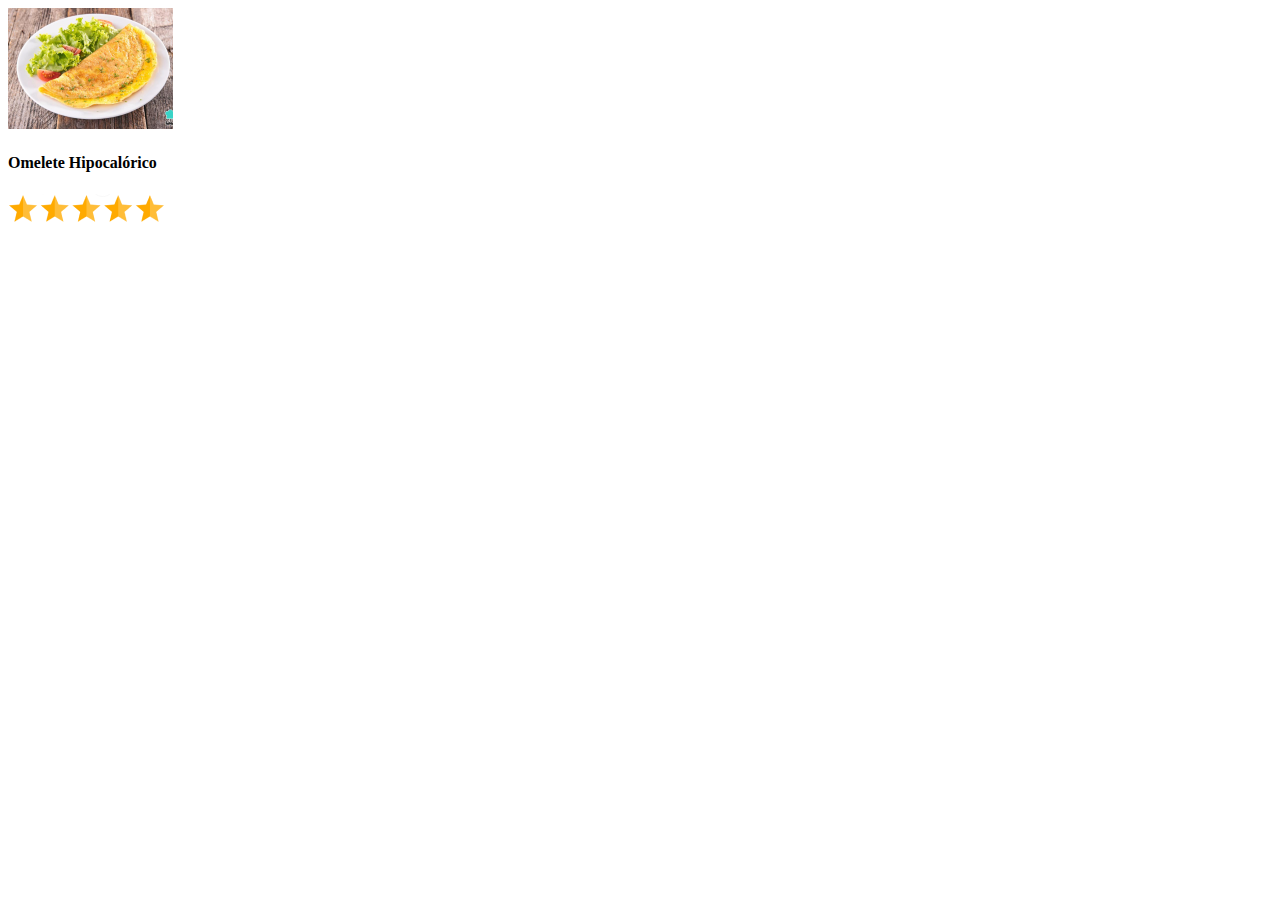
==== receitas.html @ 9f211007 "Figma" ====
<!DOCTYPE html>
<html lang="pt-br">

<head>
    <meta charset="UTF-8">
    <meta name="viewport" content="width=device-width, initial-scale=1.0">
    <title>Figma</title>
    <link rel="stylesheet" href="estilo.css">
</head>

<body>
    </header>
    <main class="Receitas">
        <section>
            <aside>
                <img src="./img/omelete.png" alt="Omelete Hipocalórico">
                <h4>Omelete Hipocalórico</h4>
                <img src="./img/stars.png">
            </aside>
            <aside>
                
            </aside>
        </section>
</body>
---- estilo.css ----
body {
    background-color: rgb(255, 255, 255);
}
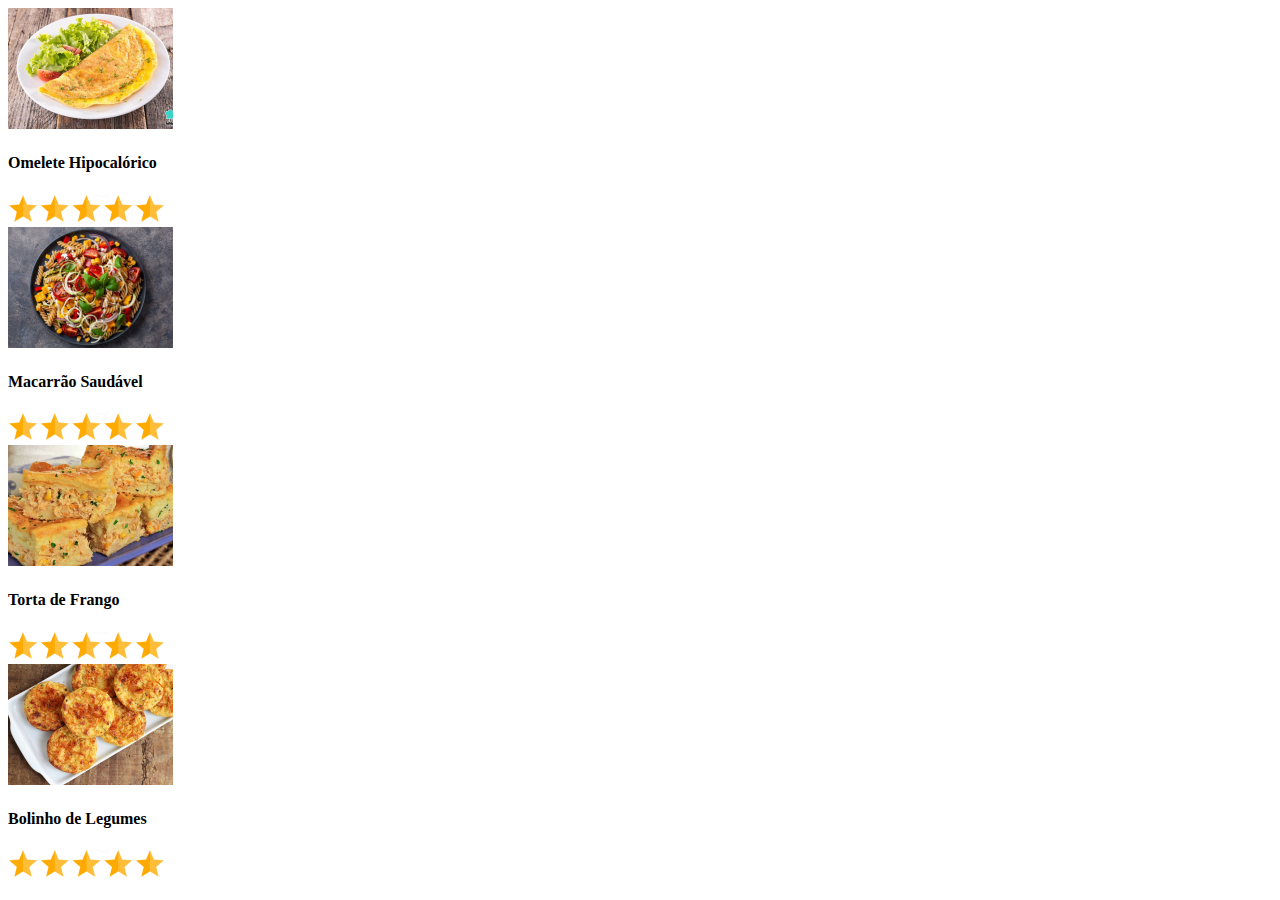
==== commit 5d900340: "Figma" ====
--- a/receitas.html
+++ b/receitas.html
@@ -17,8 +17,28 @@
                 <h4>Omelete Hipocalórico</h4>
                 <img src="./img/stars.png">
             </aside>
+        </section>
+        <section>
             <aside>
-                
+                <img src="./img/macarrao.png" alt="Macarrão Saudável">
+                <h4>Macarrão Saudável</h4>
+                <img src="./img/stars.png"> 
             </aside>
         </section>
+        <section>           
+            <aside>
+                <img src="./img/torta.png" alt="Torta de Frango">
+                <h4>Torta de Frango</h4>
+                <img src="./img/stars.png">
+            </aside>
+        </section> 
+        <section>
+            <aside>
+                <img src="./img/bolinho.png" alt="Bolinho de Legumes">
+                <h4>Bolinho de Legumes</h4>
+                <img src="./img/stars.png">
+            </aside>
+        </section>
+    </main>
+    <footer>
 </body>--- a/estilo.css
+++ b/estilo.css
@@ -1,3 +1,26 @@
+@import url('https://fonts.googleapis.com/css2?family=Inter:wght@100..900&display=swap')
+* {
+    box-sizing: border-box;
+    margin: 0;
+    padding: 0;
+    outline: 0;
+    font-family: 'Inter';
+}
+:root {
+    --primary: #ad887c;
+    --secondary: #d9d9d9;
+    --third: #efefef;
+    --white: #ffffff;
+}
+header {
+    display: flex;
+    justify-content: space-between;
+    border-bottom: var(--primary);
+    border-bottom-width: 0.5rem;
+    border-bottom-style: solid;
+    height: 5rem;
+}
+
 body {
     background-color: rgb(255, 255, 255);
 }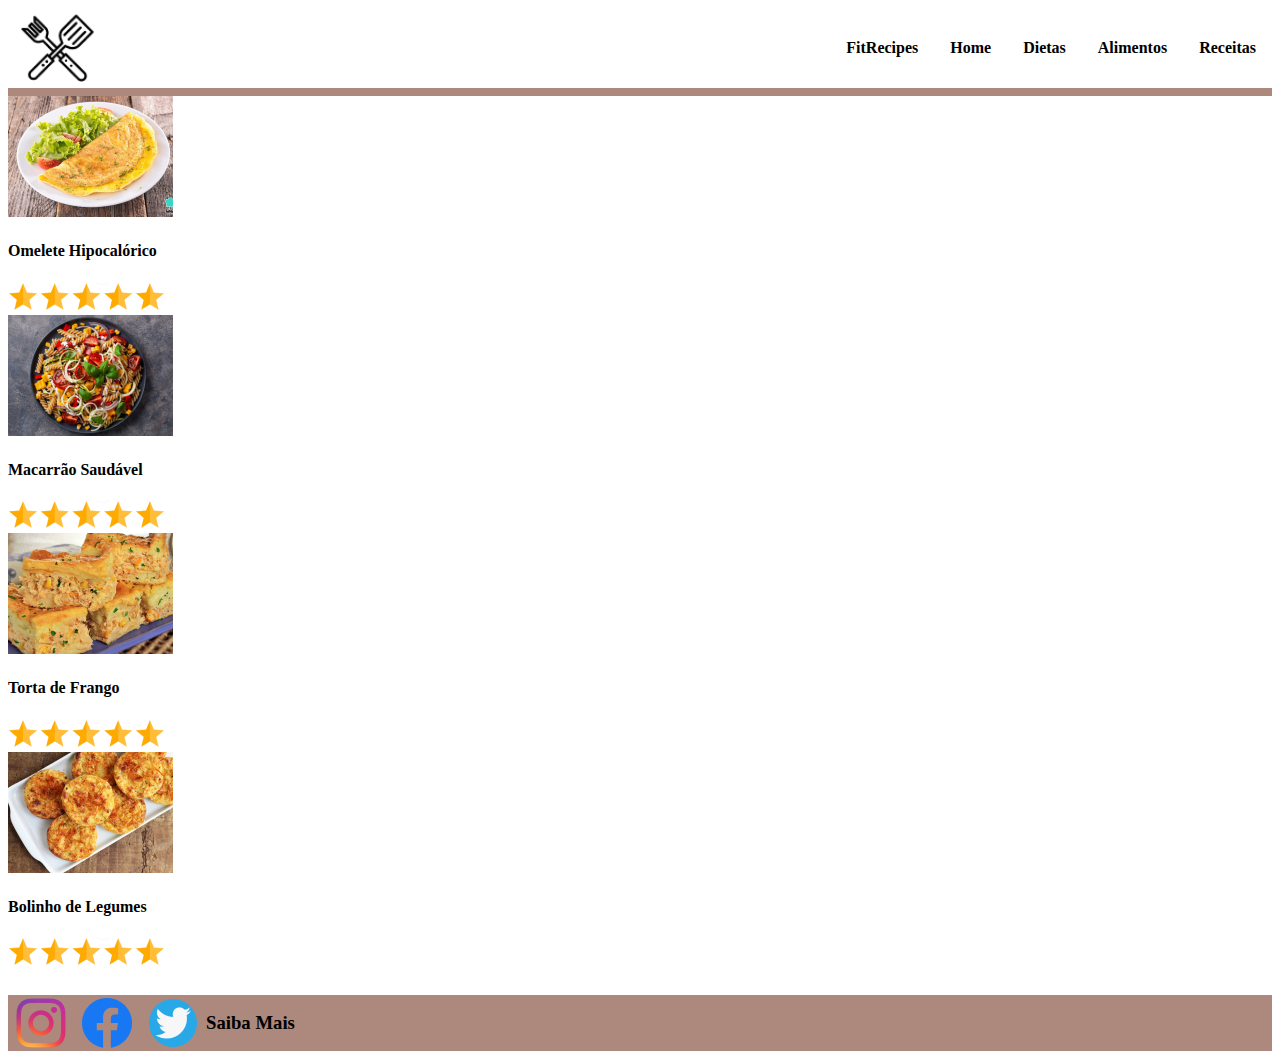
==== commit b03d8198: "Figma" ====
--- a/receitas.html
+++ b/receitas.html
@@ -9,6 +9,15 @@
 </head>
 
 <body>
+    <header>
+        <img src="./img/talher.png" alt="Logo">
+        <nav> 
+            <a href_> FitRecipes </a>
+            <a href="index.html">Home</a>
+            <a href_> Dietas </a> 
+            <a href_> Alimentos </a>
+            <a href="receitas.html">Receitas</a>
+        </nav>
     </header>
     <main class="Receitas">
         <section>
@@ -41,4 +50,11 @@
         </section>
     </main>
     <footer>
-</body>+        <img src="./img/insta.png" alt="Instagram">
+        <img src="./img/face.png" alt="Facebook">
+        <img src="./img/twitter.png" alt="Twitter">
+        <h3>Saiba Mais</h3>
+    </footer>
+</body>
+
+</html>--- a/estilo.css
+++ b/estilo.css
@@ -11,6 +11,7 @@
     --secondary: #d9d9d9;
     --third: #efefef;
     --white: #ffffff;
+    --black: #000000;
 }
 header {
     display: flex;
@@ -20,7 +21,45 @@
     border-bottom-style: solid;
     height: 5rem;
 }
-
-body {
-    background-color: rgb(255, 255, 255);
-}+header img {
+    padding: 0.3rem;
+}
+header nav {
+    display: flex;
+    align-items: center;
+    font-weight: bold;
+}
+header nav a {
+    margin: 0 1rem;
+    text-decoration: none;
+    color: var(--black);
+}
+header nav a:hover {
+    font-weight: lighter;
+}
+footer {
+    height: 3.5rem;
+    display: flex;
+    align-items: center;
+    background-color: #ad887c;
+}
+footer img {
+    margin: 0 0.5rem;
+}
+main {
+    height: calc(115vh - 8.5rem);
+}
+/*Index*/
+main.index section {
+    display: flex;
+}
+main.index section img {
+    width: 100%;
+}
+/*Comentário*/
+main.comentario {
+    display: grid;
+    grid-template-columns: auto auto auto auto;
+    justify-content: space-around;
+    align-content: baseline;
+}
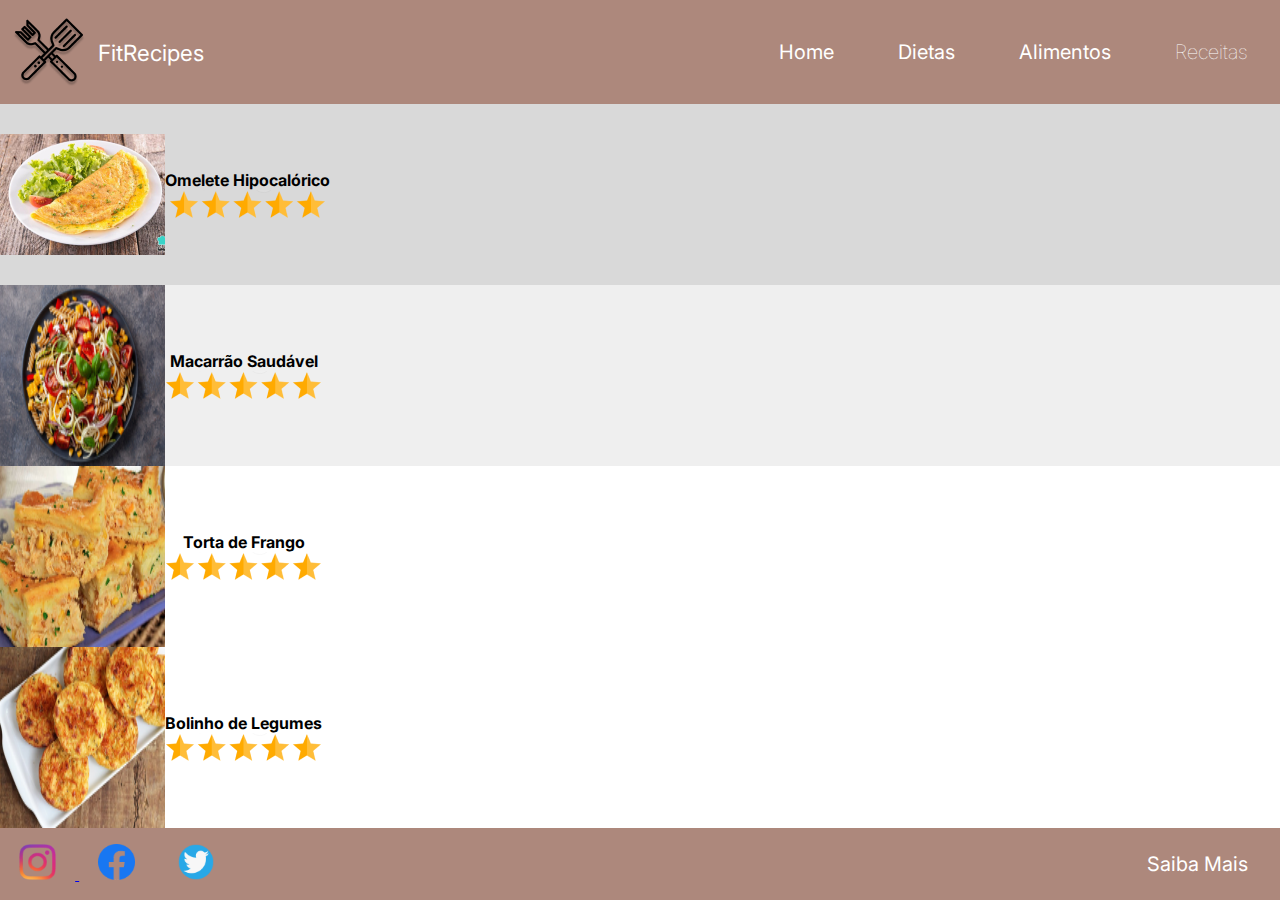
==== commit d03d8b92: "Figma" ====
--- a/receitas.html
+++ b/receitas.html
@@ -6,54 +6,65 @@
     <meta name="viewport" content="width=device-width, initial-scale=1.0">
     <title>Figma</title>
     <link rel="stylesheet" href="estilo.css">
+    <link rel="stylesheet" href="responsivo.css">
+    <link rel="stylesheet" href="menu.css">
 </head>
 
 <body>
     <header>
-        <img src="./img/talher.png" alt="Logo">
+        <figure>
+            <img src="./img/talher.png" alt="Logo"> <span>FitRecipes</span>
+        </figure>
         <nav> 
-            <a href_> FitRecipes </a>
             <a href="index.html">Home</a>
             <a href_> Dietas </a> 
             <a href_> Alimentos </a>
-            <a href="receitas.html">Receitas</a>
+            <a class="aqui" href="receitas.html">Receitas</a>
         </nav>
     </header>
     <main class="Receitas">
-        <section>
+        <section class="branco">
             <aside>
                 <img src="./img/omelete.png" alt="Omelete Hipocalórico">
+            </aside>
+            <aside>
                 <h4>Omelete Hipocalórico</h4>
                 <img src="./img/stars.png">
             </aside>
         </section>
-        <section>
+        <section class="cinza">
+            <img src="./img/macarrao.png" alt="Macarrão Saudável">
             <aside>
-                <img src="./img/macarrao.png" alt="Macarrão Saudável">
                 <h4>Macarrão Saudável</h4>
                 <img src="./img/stars.png"> 
             </aside>
         </section>
         <section>           
+            <img src="./img/torta.png" alt="Torta de Frango">
             <aside>
-                <img src="./img/torta.png" alt="Torta de Frango">
                 <h4>Torta de Frango</h4>
                 <img src="./img/stars.png">
             </aside>
         </section> 
         <section>
+            <img src="./img/bolinho.png" alt="Bolinho de Legumes">
             <aside>
-                <img src="./img/bolinho.png" alt="Bolinho de Legumes">
                 <h4>Bolinho de Legumes</h4>
                 <img src="./img/stars.png">
             </aside>
         </section>
     </main>
     <footer>
-        <img src="./img/insta.png" alt="Instagram">
-        <img src="./img/face.png" alt="Facebook">
-        <img src="./img/twitter.png" alt="Twitter">
-        <h3>Saiba Mais</h3>
+        <figure>
+            <a href="http://www.instagram.com" target="_blank">
+                <img src="./img/insta.png" alt="Instagram">
+            </a>
+            <img src="./img/face.png" alt="Facebook">
+            <img src="./img/twitter.png" alt="Twitter">
+        </figure>
+        <div>
+                <a href_> Saiba Mais </a>
+        </div>
     </footer>
 </body>
 
--- a/estilo.css
+++ b/estilo.css
@@ -1,25 +1,32 @@
-@import url('https://fonts.googleapis.com/css2?family=Inter:wght@100..900&display=swap')
+@import url('https://fonts.googleapis.com/css2?family=Inter:wght@100..900&display=swap');
 * {
     box-sizing: border-box;
     margin: 0;
     padding: 0;
     outline: 0;
-    font-family: 'Inter';
+    font-family: 'Inter', sans-serif;
 }
 :root {
     --primary: #ad887c;
     --secondary: #d9d9d9;
     --third: #efefef;
-    --white: #ffffff;
-    --black: #000000;
+    --white: #fff;
+    --black: #000; /*simplificação do 000000*/
 }
 header {
     display: flex;
     justify-content: space-between;
-    border-bottom: var(--primary);
-    border-bottom-width: 0.5rem;
-    border-bottom-style: solid;
-    height: 5rem;
+    align-items: center;
+    background-color: #ad887c;
+    height: 6.5rem;
+}
+header figure{
+    display: flex;
+    align-items: center;
+    font-weight: bold;
+    font-size: 140%;
+    font-weight: 400;
+    color: var(--white);
 }
 header img {
     padding: 0.3rem;
@@ -27,39 +34,77 @@
 header nav {
     display: flex;
     align-items: center;
-    font-weight: bold;
+    font-size: 125%;
+    font-weight: 400;
 }
 header nav a {
-    margin: 0 1rem;
+    margin: 0 2rem;
     text-decoration: none;
-    color: var(--black);
+    color: var(--white);
+}
+header nav a.aqui {
+    font-weight: lighter;
 }
 header nav a:hover {
     font-weight: lighter;
 }
+main {
+    min-height: calc(100vh - 11rem);
+}
+main.index  {
+    display: flex;
+    justify-content: center;
+    align-items: center;
+}
+main.index section {
+    display: flex;
+    justify-content: center;
+    align-items: center;
+}
+main.index section img {
+    width: 55rem;
+}
 footer {
-    height: 3.5rem;
+    height: 4.5rem;
     display: flex;
     align-items: center;
+    justify-items: center;
     background-color: #ad887c;
+    justify-content: space-between;
 }
-footer img {
-    margin: 0 0.5rem;
+footer div{
+    padding: 2rem;
+    font-weight: bold;
+    font-size: 125%;
+    font-weight: 400;
+    color: var(--white);
 }
-main {
-    height: calc(115vh - 8.5rem);
+footer figure img {
+    margin: 0 1.2rem;
+    width: 2.3rem;
 }
-/*Index*/
-main.index section {
+
+main.Receitas section {
     display: flex;
+    flex-direction: row;
+    min-height: calc((100vh - 11rem) / 4);
 }
-main.index section img {
-    width: 100%;
+main.Receitas section.branco{
+    background-color: var(--secondary);
 }
-/*Comentário*/
-main.comentario {
-    display: grid;
-    grid-template-columns: auto auto auto auto;
-    justify-content: space-around;
-    align-content: baseline;
+main.Receitas section.cinza{
+    background-color: var(--third);
 }
+main.Receitas section aside {
+    display: flex;
+    justify-content: center;
+    align-items: center;
+    margin: 0 1gitrem;
+}
+main.Receitas section aside:last-child {
+    display: flex;
+    justify-content: center;
+    align-items: center;
+    flex-direction: column;
+}
+/* no html ===> ./nomedapasta ..(volta um arquivo)*/
--- a/responsivo.css
+++ b/responsivo.css
@@ -0,0 +1,6 @@
+@media(max-width: 800px) {
+
+}
+@media(max-width: 600px) {
+
+}
